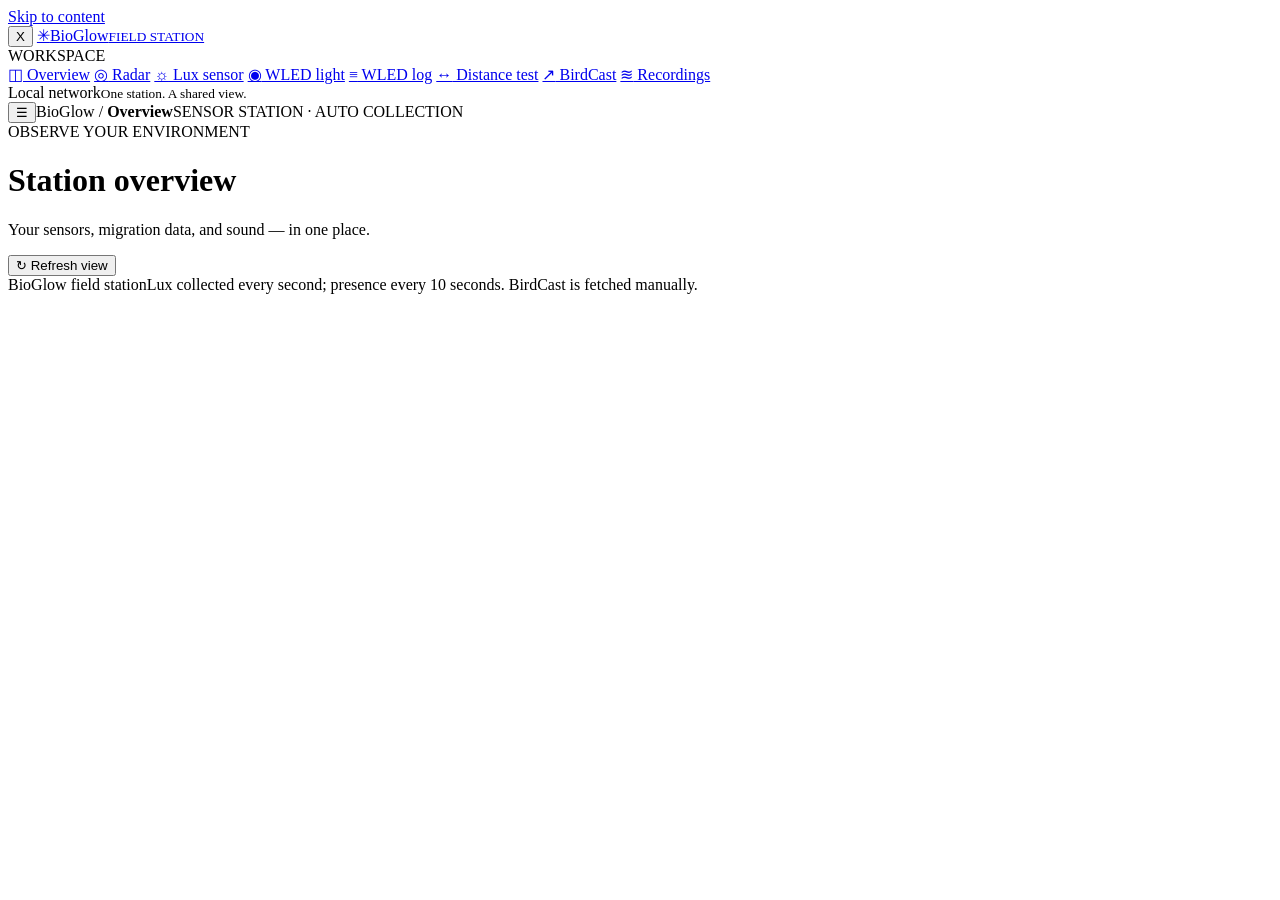
==== web/index.html @ d5ea29ce "Refresh favicon URL and serve browser fallback" ====
<!doctype html>
<html lang="en">
<head>
  <meta charset="utf-8">
  <meta name="viewport" content="width=device-width, initial-scale=1">
  <meta name="theme-color" content="#f5f7f4">
  <title>BioGlow · Field station</title>
  <link rel="icon" type="image/png" href="/glow-favicon.png?v=d359af34">
  <link rel="stylesheet" href="/dashboard.css">
  <script src="/dashboard.js" defer></script>
</head>
<body>
  <a class="skip-link" href="#main">Skip to content</a>
  <aside class="sidebar" id="sidebar">
    <button class="sidebar-close" id="close-menu" aria-label="Close navigation">X</button>
    <a class="brand" href="#overview"><span class="brand-mark" aria-hidden="true">✳</span><span>BioGlow<small>FIELD STATION</small></span></a>
    <div class="nav-heading">WORKSPACE</div>
    <nav aria-label="Main navigation">
      <a href="#overview" data-view="overview"><span aria-hidden="true">◫</span> Overview</a>
      <a href="#radar" data-view="radar"><span aria-hidden="true">◎</span> Radar</a>
      <a href="#light" data-view="light"><span aria-hidden="true">☼</span> Lux sensor</a>
      <a href="#lighting" data-view="lighting"><span aria-hidden="true">◉</span> WLED light</a>
      <a href="#wled-log" data-view="wled-log"><span aria-hidden="true">≡</span> WLED log</a>
      <a href="/distance-test" data-view="distance-test"><span aria-hidden="true">↔</span> Distance test</a>
      <a href="#birdcast" data-view="birdcast"><span aria-hidden="true">↗</span> BirdCast</a>
      <a href="#recordings" data-view="recordings"><span aria-hidden="true">≋</span> Recordings</a>
    </nav>
    <div class="sidebar-footer"><span class="network-dot" aria-hidden="true"></span> Local network<small>One station. A shared view.</small></div>
  </aside>
  <div class="workspace">
    <header class="topbar"><button class="menu-button" id="menu" aria-controls="sidebar" aria-expanded="false" aria-label="Toggle navigation">☰</button><span>BioGlow / <strong id="breadcrumb">Overview</strong></span><span class="station-label">SENSOR STATION <span aria-hidden="true">·</span> AUTO COLLECTION</span></header>
    <main id="main" tabindex="-1">
      <div class="page-heading"><div><div class="eyebrow">OBSERVE YOUR ENVIRONMENT</div><h1 id="page-title">Station overview</h1><p id="page-description">Your sensors, migration data, and sound — in one place.</p></div><button class="button secondary" id="refresh-cache">↻ Refresh view</button></div>
      <div id="notice" class="notice" role="status" aria-live="polite" hidden></div>
      <div id="content"></div>
      <footer class="main-footer"><span>BioGlow field station</span><span>Lux collected every second; presence every 10 seconds. BirdCast is fetched manually.</span></footer>
    </main>
  </div>
</body>
</html>
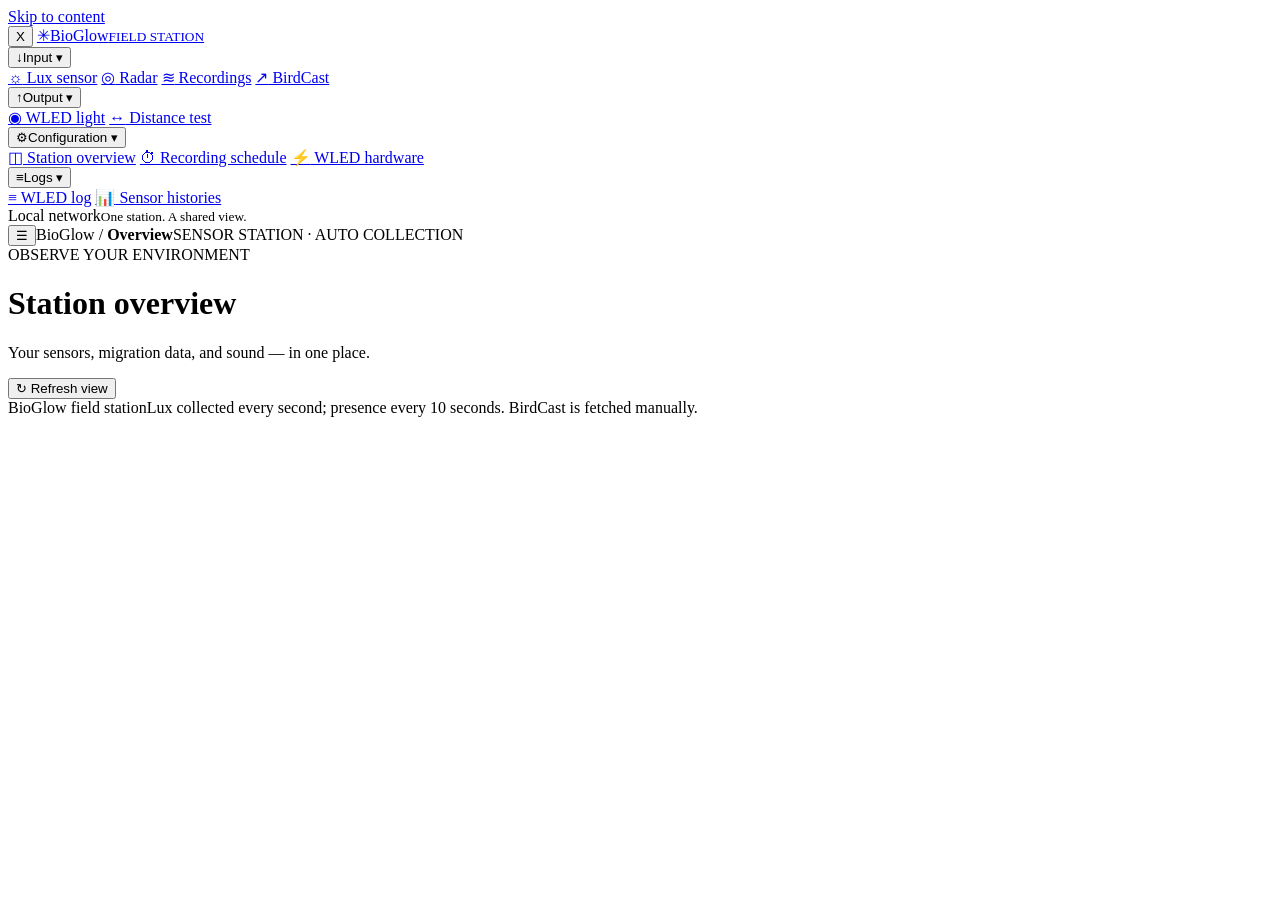
==== commit 28314d36: "Rework sidebar menu into Input, Output, Configuration, and Logs sections" ====
--- a/web/index.html
+++ b/web/index.html
@@ -14,16 +14,57 @@
   <aside class="sidebar" id="sidebar">
     <button class="sidebar-close" id="close-menu" aria-label="Close navigation">X</button>
     <a class="brand" href="#overview"><span class="brand-mark" aria-hidden="true">✳</span><span>BioGlow<small>FIELD STATION</small></span></a>
-    <div class="nav-heading">WORKSPACE</div>
-    <nav aria-label="Main navigation">
-      <a href="#overview" data-view="overview"><span aria-hidden="true">◫</span> Overview</a>
-      <a href="#radar" data-view="radar"><span aria-hidden="true">◎</span> Radar</a>
-      <a href="#light" data-view="light"><span aria-hidden="true">☼</span> Lux sensor</a>
-      <a href="#lighting" data-view="lighting"><span aria-hidden="true">◉</span> WLED light</a>
-      <a href="#wled-log" data-view="wled-log"><span aria-hidden="true">≡</span> WLED log</a>
-      <a href="/distance-test" data-view="distance-test"><span aria-hidden="true">↔</span> Distance test</a>
-      <a href="#birdcast" data-view="birdcast"><span aria-hidden="true">↗</span> BirdCast</a>
-      <a href="#recordings" data-view="recordings"><span aria-hidden="true">≋</span> Recordings</a>
+    <nav aria-label="Main navigation" class="nav-sections">
+      <!-- Input Section -->
+      <div class="nav-section" data-section="input">
+        <button class="nav-section-header" type="button" aria-expanded="true">
+          <span class="nav-section-label"><span class="nav-section-icon" aria-hidden="true">↓</span>Input</span>
+          <span class="nav-section-arrow" aria-hidden="true">▾</span>
+        </button>
+        <div class="nav-subitems">
+          <a href="#light" data-view="light"><span aria-hidden="true">☼</span> Lux sensor</a>
+          <a href="#radar" data-view="radar"><span aria-hidden="true">◎</span> Radar</a>
+          <a href="#recordings" data-view="recordings"><span aria-hidden="true">≋</span> Recordings</a>
+          <a href="#birdcast" data-view="birdcast"><span aria-hidden="true">↗</span> BirdCast</a>
+        </div>
+      </div>
+
+      <!-- Output Section -->
+      <div class="nav-section" data-section="output">
+        <button class="nav-section-header" type="button" aria-expanded="true">
+          <span class="nav-section-label"><span class="nav-section-icon" aria-hidden="true">↑</span>Output</span>
+          <span class="nav-section-arrow" aria-hidden="true">▾</span>
+        </button>
+        <div class="nav-subitems">
+          <a href="#lighting" data-view="lighting"><span aria-hidden="true">◉</span> WLED light</a>
+          <a href="/distance-test" data-view="distance-test"><span aria-hidden="true">↔</span> Distance test</a>
+        </div>
+      </div>
+
+      <!-- Configuration Section -->
+      <div class="nav-section" data-section="configuration">
+        <button class="nav-section-header" type="button" aria-expanded="true">
+          <span class="nav-section-label"><span class="nav-section-icon" aria-hidden="true">⚙</span>Configuration</span>
+          <span class="nav-section-arrow" aria-hidden="true">▾</span>
+        </button>
+        <div class="nav-subitems">
+          <a href="#overview" data-view="overview"><span aria-hidden="true">◫</span> Station overview</a>
+          <a href="#config-schedule" data-view="config-schedule"><span aria-hidden="true">⏱</span> Recording schedule</a>
+          <a href="#config-lighting" data-view="config-lighting"><span aria-hidden="true">⚡</span> WLED hardware</a>
+        </div>
+      </div>
+
+      <!-- Logs Section -->
+      <div class="nav-section" data-section="logs">
+        <button class="nav-section-header" type="button" aria-expanded="true">
+          <span class="nav-section-label"><span class="nav-section-icon" aria-hidden="true">≡</span>Logs</span>
+          <span class="nav-section-arrow" aria-hidden="true">▾</span>
+        </button>
+        <div class="nav-subitems">
+          <a href="#wled-log" data-view="wled-log"><span aria-hidden="true">≡</span> WLED log</a>
+          <a href="#logs-sensors" data-view="logs-sensors"><span aria-hidden="true">📊</span> Sensor histories</a>
+        </div>
+      </div>
     </nav>
     <div class="sidebar-footer"><span class="network-dot" aria-hidden="true"></span> Local network<small>One station. A shared view.</small></div>
   </aside>
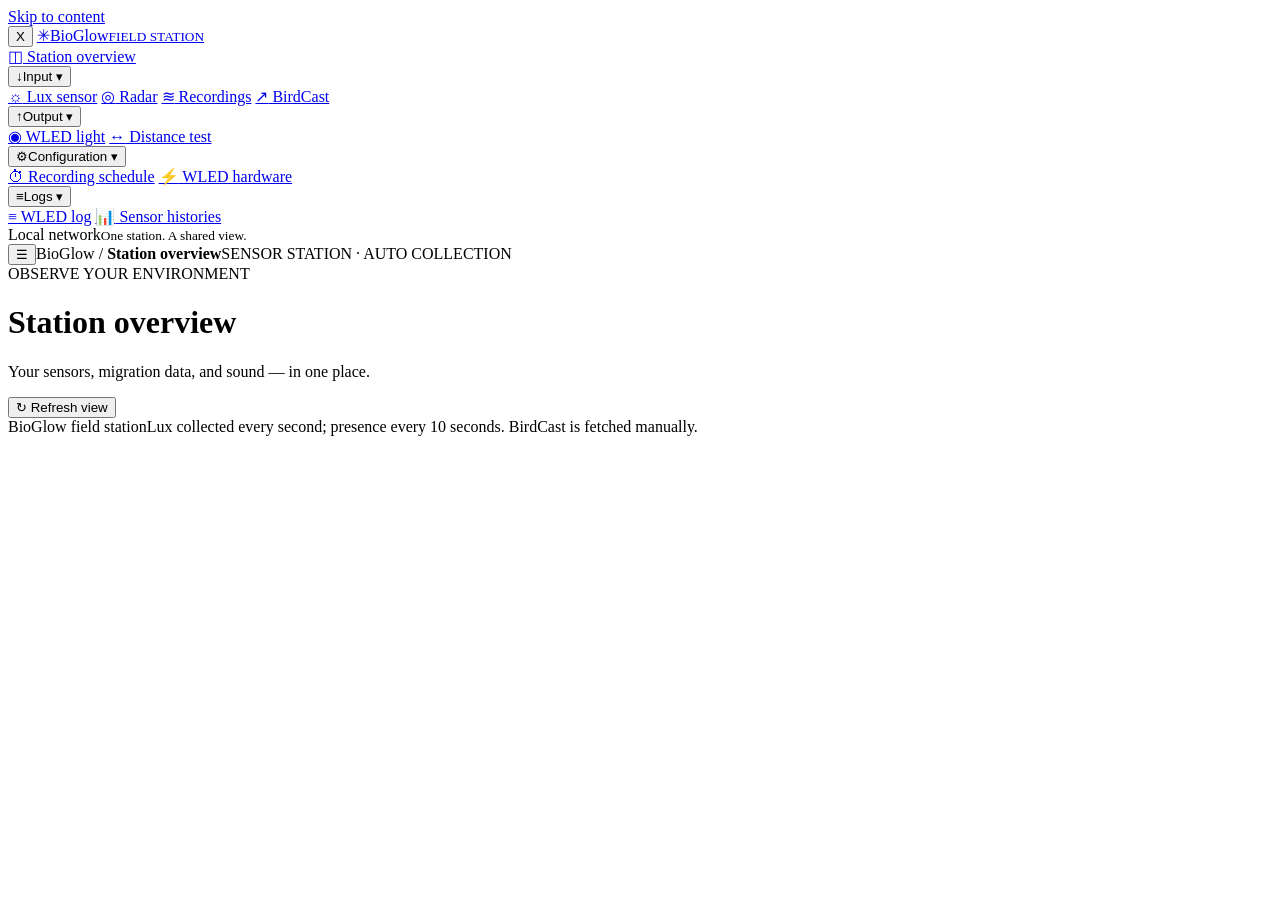
==== commit b645620e: "Move station overview to top-level sidebar navigation" ====
--- a/web/index.html
+++ b/web/index.html
@@ -15,6 +15,8 @@
     <button class="sidebar-close" id="close-menu" aria-label="Close navigation">X</button>
     <a class="brand" href="#overview"><span class="brand-mark" aria-hidden="true">✳</span><span>BioGlow<small>FIELD STATION</small></span></a>
     <nav aria-label="Main navigation" class="nav-sections">
+      <a href="#overview" data-view="overview" class="nav-top-link"><span aria-hidden="true">◫</span> Station overview</a>
+
       <!-- Input Section -->
       <div class="nav-section" data-section="input">
         <button class="nav-section-header" type="button" aria-expanded="true">
@@ -48,7 +50,6 @@
           <span class="nav-section-arrow" aria-hidden="true">▾</span>
         </button>
         <div class="nav-subitems">
-          <a href="#overview" data-view="overview"><span aria-hidden="true">◫</span> Station overview</a>
           <a href="#config-schedule" data-view="config-schedule"><span aria-hidden="true">⏱</span> Recording schedule</a>
           <a href="#config-lighting" data-view="config-lighting"><span aria-hidden="true">⚡</span> WLED hardware</a>
         </div>
@@ -69,7 +70,7 @@
     <div class="sidebar-footer"><span class="network-dot" aria-hidden="true"></span> Local network<small>One station. A shared view.</small></div>
   </aside>
   <div class="workspace">
-    <header class="topbar"><button class="menu-button" id="menu" aria-controls="sidebar" aria-expanded="false" aria-label="Toggle navigation">☰</button><span>BioGlow / <strong id="breadcrumb">Overview</strong></span><span class="station-label">SENSOR STATION <span aria-hidden="true">·</span> AUTO COLLECTION</span></header>
+    <header class="topbar"><button class="menu-button" id="menu" aria-controls="sidebar" aria-expanded="false" aria-label="Toggle navigation">☰</button><span>BioGlow / <strong id="breadcrumb">Station overview</strong></span><span class="station-label">SENSOR STATION <span aria-hidden="true">·</span> AUTO COLLECTION</span></header>
     <main id="main" tabindex="-1">
       <div class="page-heading"><div><div class="eyebrow">OBSERVE YOUR ENVIRONMENT</div><h1 id="page-title">Station overview</h1><p id="page-description">Your sensors, migration data, and sound — in one place.</p></div><button class="button secondary" id="refresh-cache">↻ Refresh view</button></div>
       <div id="notice" class="notice" role="status" aria-live="polite" hidden></div>
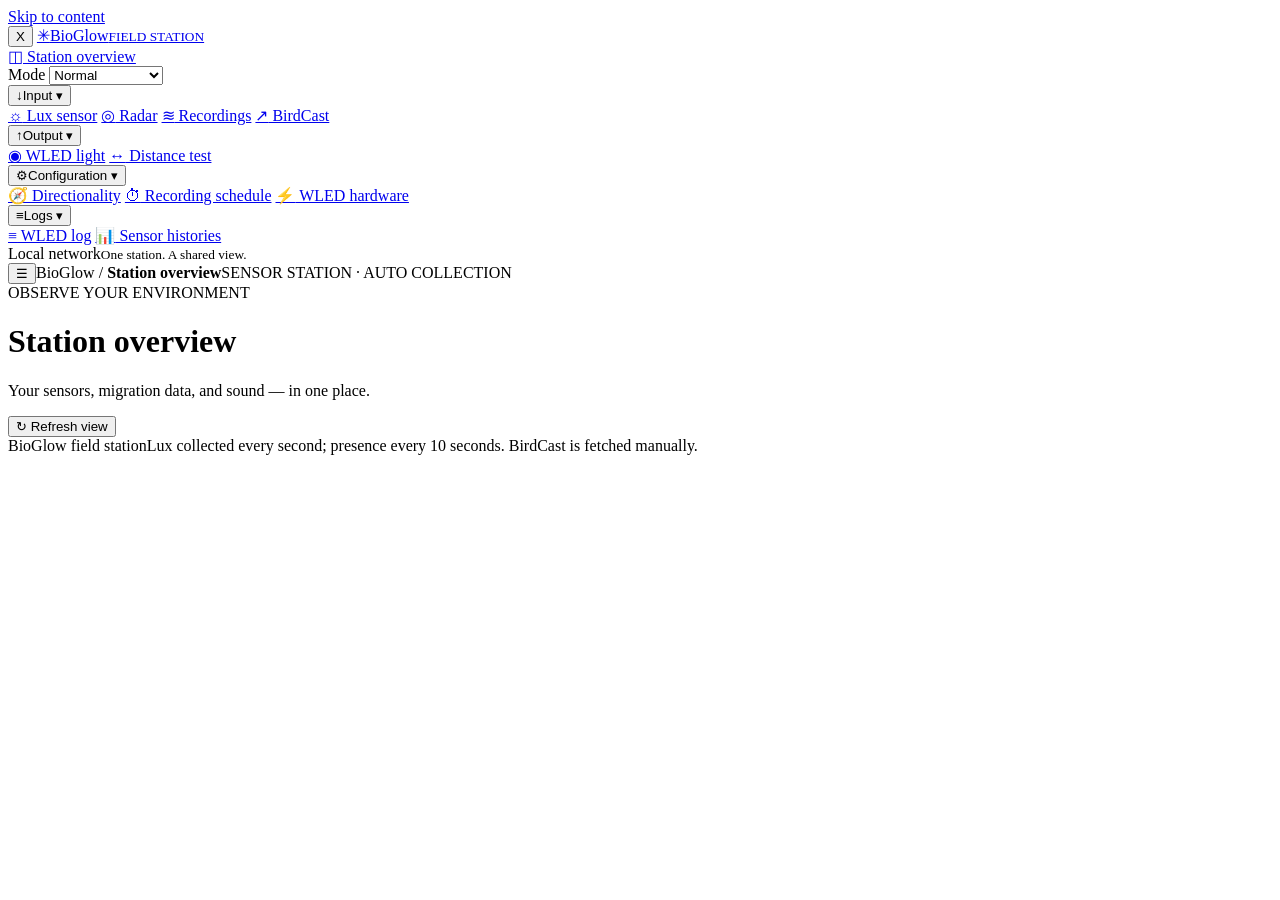
==== commit 7bf8681e: "Add runtime station modes (normal/direction_config) and Directionality page" ====
--- a/web/index.html
+++ b/web/index.html
@@ -16,6 +16,13 @@
     <a class="brand" href="#overview"><span class="brand-mark" aria-hidden="true">✳</span><span>BioGlow<small>FIELD STATION</small></span></a>
     <nav aria-label="Main navigation" class="nav-sections">
       <a href="#overview" data-view="overview" class="nav-top-link"><span aria-hidden="true">◫</span> Station overview</a>
+      <div class="station-mode-widget">
+        <label for="station-mode" class="station-mode-label">Mode</label>
+        <select id="station-mode" class="station-mode-select" aria-label="Station runtime mode">
+          <option value="normal">Normal</option>
+          <option value="direction_config">Direction config</option>
+        </select>
+      </div>
 
       <!-- Input Section -->
       <div class="nav-section" data-section="input">
@@ -50,6 +57,7 @@
           <span class="nav-section-arrow" aria-hidden="true">▾</span>
         </button>
         <div class="nav-subitems">
+          <a href="#config-directionality" data-view="config-directionality"><span aria-hidden="true">🧭</span> Directionality</a>
           <a href="#config-schedule" data-view="config-schedule"><span aria-hidden="true">⏱</span> Recording schedule</a>
           <a href="#config-lighting" data-view="config-lighting"><span aria-hidden="true">⚡</span> WLED hardware</a>
         </div>
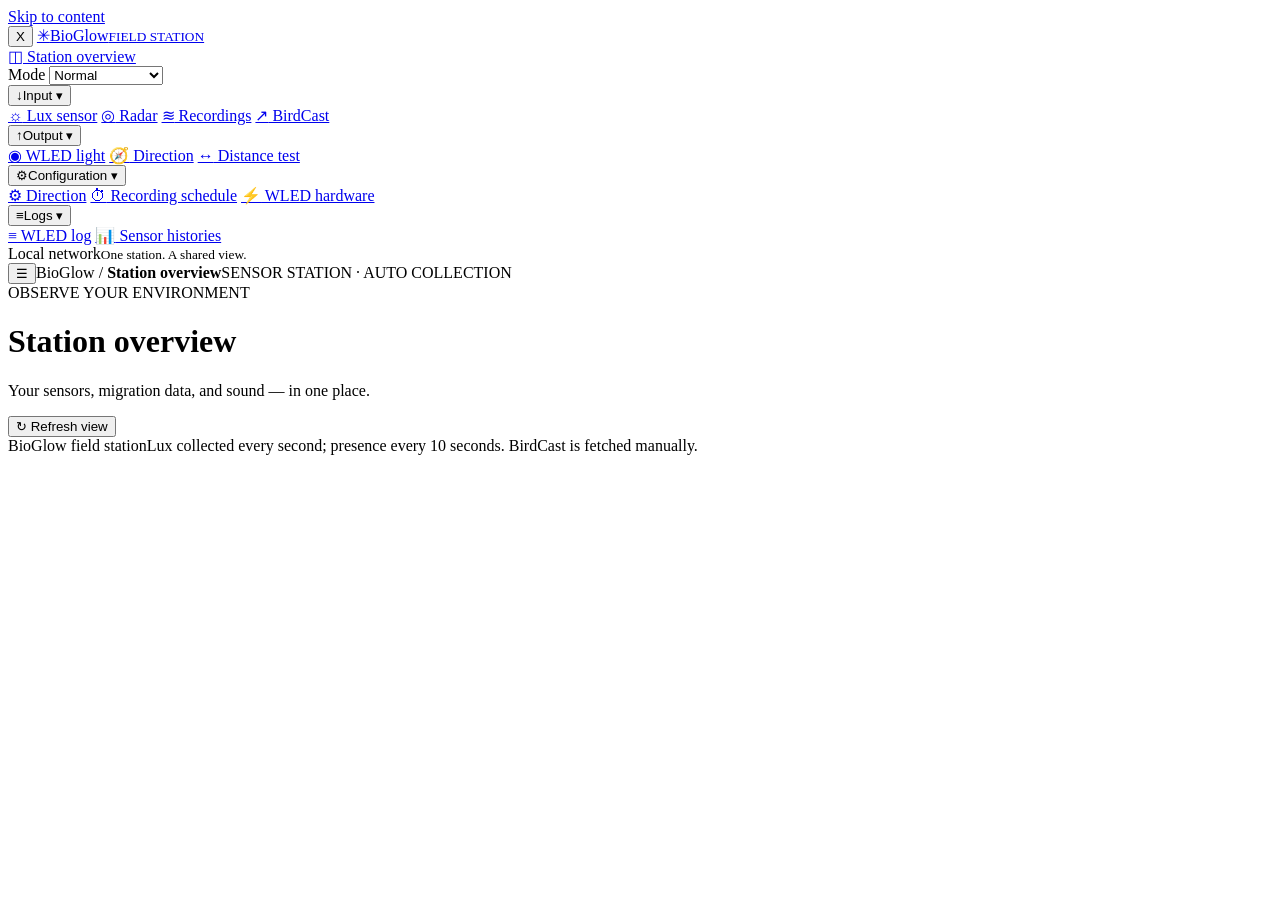
==== commit 157d7763: "Add overhead circular lamp direction control under Output and rename Directionality to Direction" ====
--- a/web/index.html
+++ b/web/index.html
@@ -21,6 +21,7 @@
         <select id="station-mode" class="station-mode-select" aria-label="Station runtime mode">
           <option value="normal">Normal</option>
           <option value="direction_config">Direction config</option>
+          <option value="manual_control">Manual control</option>
         </select>
       </div>
 
@@ -46,6 +47,7 @@
         </button>
         <div class="nav-subitems">
           <a href="#lighting" data-view="lighting"><span aria-hidden="true">◉</span> WLED light</a>
+          <a href="#direction" data-view="direction"><span aria-hidden="true">🧭</span> Direction</a>
           <a href="/distance-test" data-view="distance-test"><span aria-hidden="true">↔</span> Distance test</a>
         </div>
       </div>
@@ -57,7 +59,7 @@
           <span class="nav-section-arrow" aria-hidden="true">▾</span>
         </button>
         <div class="nav-subitems">
-          <a href="#config-directionality" data-view="config-directionality"><span aria-hidden="true">🧭</span> Directionality</a>
+          <a href="#config-direction" data-view="config-direction"><span aria-hidden="true">⚙</span> Direction</a>
           <a href="#config-schedule" data-view="config-schedule"><span aria-hidden="true">⏱</span> Recording schedule</a>
           <a href="#config-lighting" data-view="config-lighting"><span aria-hidden="true">⚡</span> WLED hardware</a>
         </div>
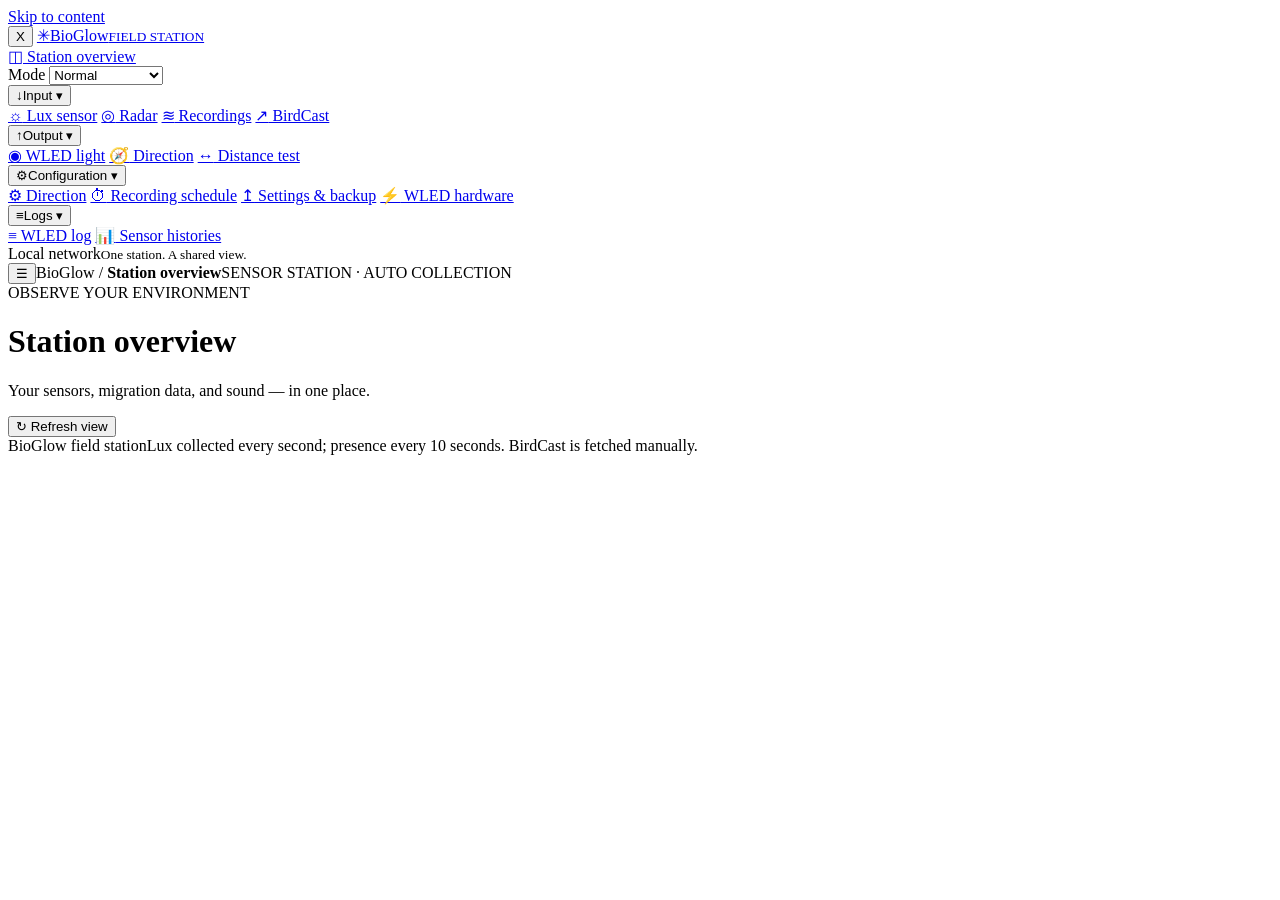
==== commit 18cde038: "Persist lighting preferences and add configuration backups" ====
--- a/web/index.html
+++ b/web/index.html
@@ -61,6 +61,7 @@
         <div class="nav-subitems">
           <a href="#config-direction" data-view="config-direction"><span aria-hidden="true">⚙</span> Direction</a>
           <a href="#config-schedule" data-view="config-schedule"><span aria-hidden="true">⏱</span> Recording schedule</a>
+          <a href="#config-settings" data-view="config-settings"><span aria-hidden="true">↥</span> Settings &amp; backup</a>
           <a href="#config-lighting" data-view="config-lighting"><span aria-hidden="true">⚡</span> WLED hardware</a>
         </div>
       </div>
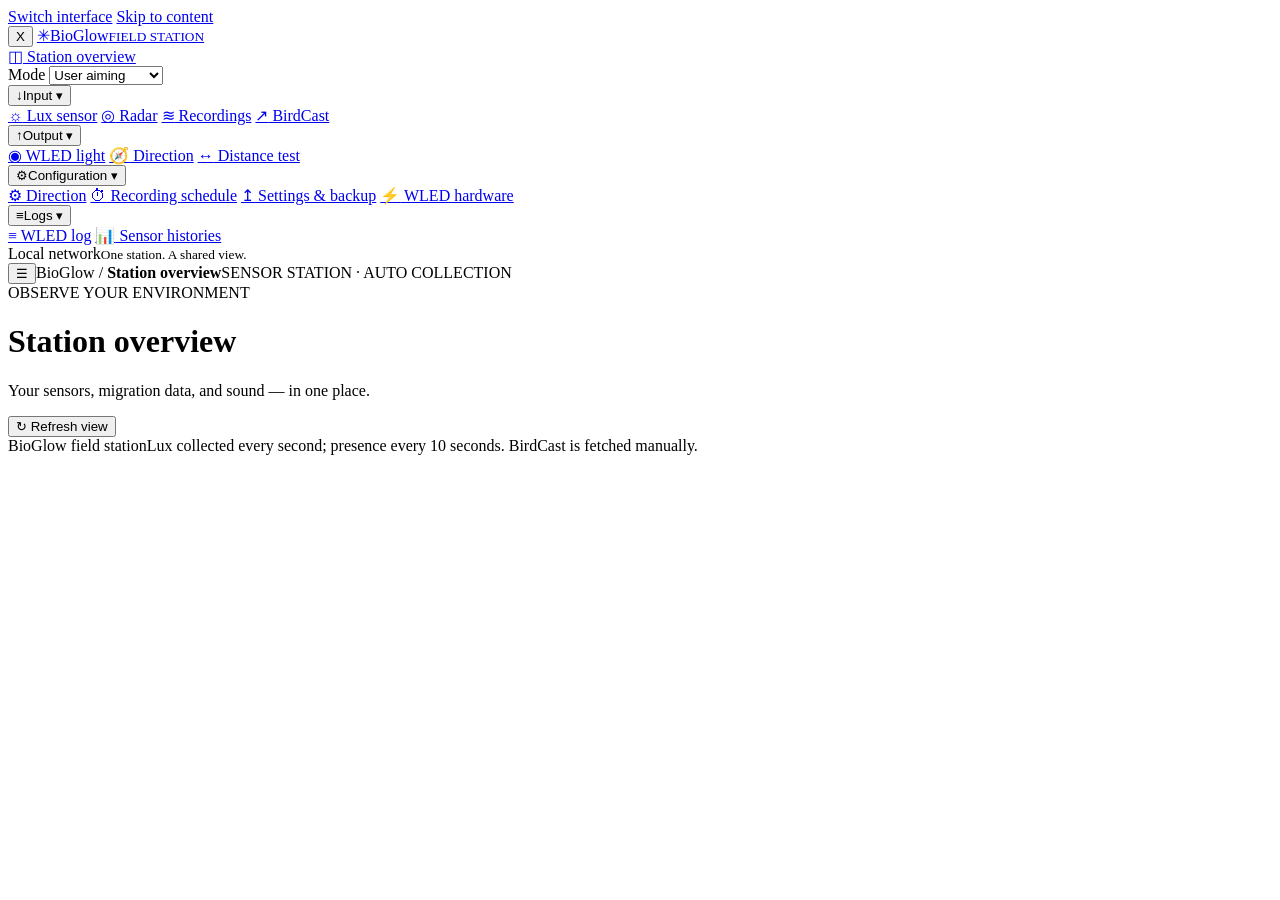
==== commit 889d327b: "Add simplified User dashboard and shared timed lamp aiming" ====
--- a/web/index.html
+++ b/web/index.html
@@ -9,7 +9,7 @@
   <link rel="stylesheet" href="/dashboard.css">
   <script src="/dashboard.js" defer></script>
 </head>
-<body>
+<body><a href="/">Switch interface</a>
   <a class="skip-link" href="#main">Skip to content</a>
   <aside class="sidebar" id="sidebar">
     <button class="sidebar-close" id="close-menu" aria-label="Close navigation">X</button>
@@ -19,7 +19,7 @@
       <div class="station-mode-widget">
         <label for="station-mode" class="station-mode-label">Mode</label>
         <select id="station-mode" class="station-mode-select" aria-label="Station runtime mode">
-          <option value="normal">Normal</option>
+          <option value="user_aim">User aiming</option><option value="normal">Normal</option>
           <option value="direction_config">Direction config</option>
           <option value="manual_control">Manual control</option>
         </select>
